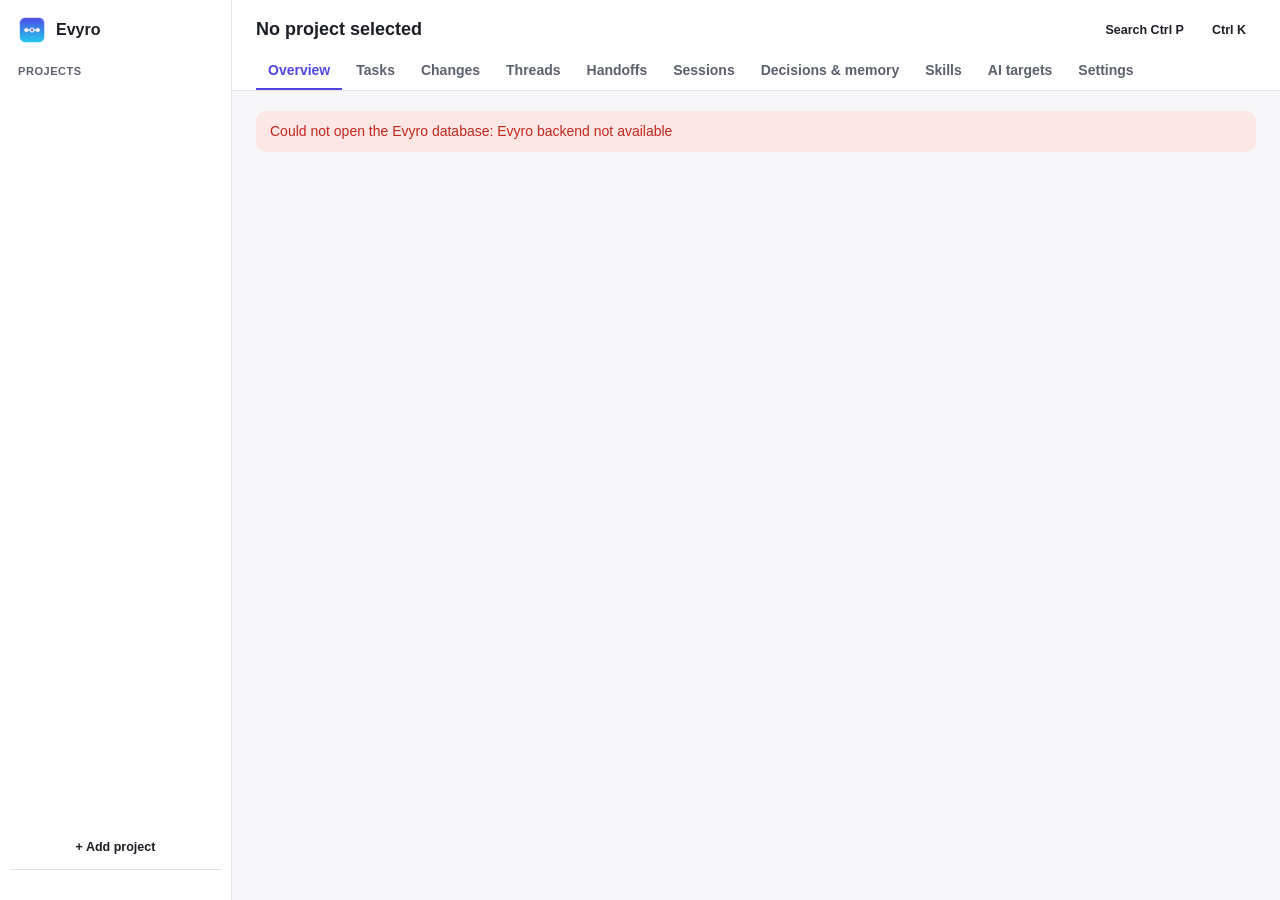
==== crates/evyro-desktop/ui/index.html @ d5db84a4 "Desktop auto-update The app checks for a newer release a few seconds after it starts and in Settings" ====
<!doctype html>
<html lang="en">
<head>
  <meta charset="utf-8">
  <meta name="viewport" content="width=device-width, initial-scale=1">
  <title>Evyro</title>
  <link rel="stylesheet" href="vendor/xterm/xterm.css">
  <link rel="stylesheet" href="style.css">
</head>
<body>
  <div class="app">
    <aside class="sidebar">
      <div class="brand">
        <img src="logo.png" alt="" width="28" height="28">
        <span>Evyro</span>
      </div>
      <div class="side-label">Projects</div>
      <nav id="project-list" class="project-list"></nav>
      <button id="add-project-btn" class="btn ghost small side-add">+ Add project</button>
      <div class="side-foot" id="side-foot"></div>
    </aside>

    <main class="main">
      <header class="topbar">
        <div class="title-wrap">
          <h1 id="project-title">No project selected</h1>
          <div id="project-sub" class="muted small"></div>
        </div>
        <div class="top-actions">
          <span id="live-badge" class="live-badge" aria-live="polite"></span>
          <button id="search-btn" class="btn small ghost" title="Search the code"></button>
          <button id="palette-btn" class="btn small ghost" title="Command palette"></button>
        </div>
        <nav class="tabs" id="tabs">
          <button data-view="overview" class="tab active">Overview</button>
          <button data-view="tasks" class="tab">Tasks</button>
          <button data-view="changes" class="tab">Changes</button>
          <button data-view="threads" class="tab">Threads</button>
          <button data-view="handoffs" class="tab">Handoffs</button>
          <button data-view="sessions" class="tab">Sessions</button>
          <button data-view="knowledge" class="tab">Decisions &amp; memory</button>
          <button data-view="skills" class="tab">Skills</button>
          <button data-view="agents" class="tab">AI targets</button>
          <button data-view="settings" class="tab">Settings</button>
        </nav>
      </header>
      <section id="view" class="view"></section>
    </main>

    <aside id="drawer" class="drawer hidden" aria-hidden="true">
      <div class="drawer-head">
        <div id="drawer-title" class="drawer-title"></div>
        <button id="drawer-close" class="btn ghost small" aria-label="Close">✕</button>
      </div>
      <div id="drawer-body" class="drawer-body"></div>
    </aside>
  </div>

  <div id="modal-root"></div>
  <div id="palette-root"></div>
  <div id="toast-root" class="toast-root"></div>
  <script src="vendor/xterm/xterm.js"></script>
  <script src="vendor/xterm/addon-fit.js"></script>
  <script src="app.js"></script>
  <script src="threads.js"></script>
  <script src="search.js"></script>
  <script src="skills.js"></script>
  <script src="remote.js"></script>
  <script src="update.js"></script>
  <script src="chat.js"></script>
  <script src="review.js"></script>
</body>
</html>
---- crates/evyro-desktop/ui/vendor/xterm/xterm.css ----
/**
 * Copyright (c) 2014 The xterm.js authors. All rights reserved.
 * Copyright (c) 2012-2013, Christopher Jeffrey (MIT License)
 * https://github.com/chjj/term.js
 * @license MIT
 *
 * Permission is hereby granted, free of charge, to any person obtaining a copy
 * of this software and associated documentation files (the "Software"), to deal
 * in the Software without restriction, including without limitation the rights
 * to use, copy, modify, merge, publish, distribute, sublicense, and/or sell
 * copies of the Software, and to permit persons to whom the Software is
 * furnished to do so, subject to the following conditions:
 *
 * The above copyright notice and this permission notice shall be included in
 * all copies or substantial portions of the Software.
 *
 * THE SOFTWARE IS PROVIDED "AS IS", WITHOUT WARRANTY OF ANY KIND, EXPRESS OR
 * IMPLIED, INCLUDING BUT NOT LIMITED TO THE WARRANTIES OF MERCHANTABILITY,
 * FITNESS FOR A PARTICULAR PURPOSE AND NONINFRINGEMENT. IN NO EVENT SHALL THE
 * AUTHORS OR COPYRIGHT HOLDERS BE LIABLE FOR ANY CLAIM, DAMAGES OR OTHER
 * LIABILITY, WHETHER IN AN ACTION OF CONTRACT, TORT OR OTHERWISE, ARISING FROM,
 * OUT OF OR IN CONNECTION WITH THE SOFTWARE OR THE USE OR OTHER DEALINGS IN
 * THE SOFTWARE.
 *
 * Originally forked from (with the author's permission):
 *   Fabrice Bellard's javascript vt100 for jslinux:
 *   http://bellard.org/jslinux/
 *   Copyright (c) 2011 Fabrice Bellard
 *   The original design remains. The terminal itself
 *   has been extended to include xterm CSI codes, among
 *   other features.
 */

/**
 *  Default styles for xterm.js
 */

.xterm {
    cursor: text;
    position: relative;
    user-select: none;
    -ms-user-select: none;
    -webkit-user-select: none;
}

.xterm.focus,
.xterm:focus {
    outline: none;
}

.xterm .xterm-helpers {
    position: absolute;
    top: 0;
    /**
     * The z-index of the helpers must be higher than the canvases in order for
     * IMEs to appear on top.
     */
    z-index: 5;
}

.xterm .xterm-helper-textarea {
    padding: 0;
    border: 0;
    margin: 0;
    /* Move textarea out of the screen to the far left, so that the cursor is not visible */
    position: absolute;
    opacity: 0;
    left: -9999em;
    top: 0;
    width: 0;
    height: 0;
    z-index: -5;
    /** Prevent wrapping so the IME appears against the textarea at the correct position */
    white-space: nowrap;
    overflow: hidden;
    resize: none;
}

.xterm .composition-view {
    /* TODO: Composition position got messed up somewhere */
    background: #000;
    color: #FFF;
    display: none;
    position: absolute;
    white-space: nowrap;
    z-index: 1;
}

.xterm .composition-view.active {
    display: block;
}

.xterm .xterm-viewport {
    /* On OS X this is required in order for the scroll bar to appear fully opaque */
    background-color: #000;
    overflow-y: scroll;
    cursor: default;
    position: absolute;
    right: 0;
    left: 0;
    top: 0;
    bottom: 0;
}

.xterm .xterm-screen {
    position: relative;
}

.xterm .xterm-screen canvas {
    position: absolute;
    left: 0;
    top: 0;
}

.xterm .xterm-scroll-area {
    visibility: hidden;
}

.xterm-char-measure-element {
    display: inline-block;
    visibility: hidden;
    position: absolute;
    top: 0;
    left: -9999em;
    line-height: normal;
}

.xterm.enable-mouse-events {
    /* When mouse events are enabled (eg. tmux), revert to the standard pointer cursor */
    cursor: default;
}

.xterm.xterm-cursor-pointer,
.xterm .xterm-cursor-pointer {
    cursor: pointer;
}

.xterm.column-select.focus {
    /* Column selection mode */
    cursor: crosshair;
}

.xterm .xterm-accessibility:not(.debug),
.xterm .xterm-message {
    position: absolute;
    left: 0;
    top: 0;
    bottom: 0;
    right: 0;
    z-index: 10;
    color: transparent;
    pointer-events: none;
}

.xterm .xterm-accessibility-tree:not(.debug) *::selection {
  color: transparent;
}

.xterm .xterm-accessibility-tree {
  user-select: text;
  white-space: pre;
}

.xterm .live-region {
    position: absolute;
    left: -9999px;
    width: 1px;
    height: 1px;
    overflow: hidden;
}

.xterm-dim {
    /* Dim should not apply to background, so the opacity of the foreground color is applied
     * explicitly in the generated class and reset to 1 here */
    opacity: 1 !important;
}

.xterm-underline-1 { text-decoration: underline; }
.xterm-underline-2 { text-decoration: double underline; }
.xterm-underline-3 { text-decoration: wavy underline; }
.xterm-underline-4 { text-decoration: dotted underline; }
.xterm-underline-5 { text-decoration: dashed underline; }

.xterm-overline {
    text-decoration: overline;
}

.xterm-overline.xterm-underline-1 { text-decoration: overline underline; }
.xterm-overline.xterm-underline-2 { text-decoration: overline double underline; }
.xterm-overline.xterm-underline-3 { text-decoration: overline wavy underline; }
.xterm-overline.xterm-underline-4 { text-decoration: overline dotted underline; }
.xterm-overline.xterm-underline-5 { text-decoration: overline dashed underline; }

.xterm-strikethrough {
    text-decoration: line-through;
}

.xterm-screen .xterm-decoration-container .xterm-decoration {
	z-index: 6;
	position: absolute;
}

.xterm-screen .xterm-decoration-container .xterm-decoration.xterm-decoration-top-layer {
	z-index: 7;
}

.xterm-decoration-overview-ruler {
    z-index: 8;
    position: absolute;
    top: 0;
    right: 0;
    pointer-events: none;
}

.xterm-decoration-top {
    z-index: 2;
    position: relative;
}
---- crates/evyro-desktop/ui/style.css ----
:root {
  --bg: #f7f7f9;
  --panel: #ffffff;
  --panel-2: #f1f2f6;
  --border: #e3e4ea;
  --text: #1b1d24;
  --muted: #5c606d;
  --accent: #4f46e5;
  --accent-soft: #eceafd;
  --on-accent: #ffffff;
  --ok: #11692f;
  --ok-soft: #e3f5e9;
  --warn: #8a4f00;
  --warn-soft: #fdf1dc;
  --bad: #c2261d;
  --bad-soft: #fde7e5;
  --shadow: 0 1px 2px rgba(20, 20, 40, .06), 0 4px 16px rgba(20, 20, 40, .06);
  --radius: 10px;
  --mono: ui-monospace, "SF Mono", Menlo, Consolas, monospace;
  color-scheme: light;
}
@media (prefers-color-scheme: dark) {
  :root {
    --bg: #111318;
    --panel: #181b22;
    --panel-2: #20242d;
    --border: #2b303b;
    --text: #e7e9ee;
    --muted: #9298a7;
    --accent: #8b85ff;
    --accent-soft: #272552;
    --on-accent: #111318;
    --ok: #4cc47a;
    --ok-soft: #173525;
    --warn: #e5a33b;
    --warn-soft: #3a2c14;
    --bad: #f07167;
    --bad-soft: #3d1c1a;
    --shadow: 0 1px 2px rgba(0, 0, 0, .4), 0 4px 16px rgba(0, 0, 0, .3);
    color-scheme: dark;
  }
}

* { box-sizing: border-box; }
html, body { margin: 0; height: 100%; }
body {
  background: var(--bg);
  color: var(--text);
  font: 14px/1.45 -apple-system, BlinkMacSystemFont, "Segoe UI", Inter, Roboto, sans-serif;
  -webkit-font-smoothing: antialiased;
}
h1 { font-size: 18px; margin: 0; font-weight: 650; }
h2 { font-size: 15px; margin: 0 0 10px; font-weight: 650; }
h3 { font-size: 13px; margin: 14px 0 6px; font-weight: 650; color: var(--muted); text-transform: uppercase; letter-spacing: .04em; }
code, pre, .mono { font-family: var(--mono); font-size: 12px; }
pre { white-space: pre-wrap; word-break: break-word; background: var(--panel-2); padding: 10px 12px; border-radius: 8px; margin: 0; max-height: 420px; overflow: auto; }
.muted { color: var(--muted); }
.small { font-size: 12px; }
.hidden { display: none !important; }

.app { display: grid; grid-template-columns: 232px 1fr auto; height: 100vh; }

/* Sidebar */
.sidebar { background: var(--panel); border-right: 1px solid var(--border); display: flex; flex-direction: column; padding: 14px 10px; min-height: 0; }
.brand { display: flex; align-items: center; gap: 10px; font-weight: 700; font-size: 16px; padding: 2px 8px 16px; }
.brand img { border-radius: 7px; }
.side-label { font-size: 11px; font-weight: 650; color: var(--muted); text-transform: uppercase; letter-spacing: .05em; padding: 4px 8px; }
.project-list { overflow: auto; flex: 1; min-height: 0; display: flex; flex-direction: column; gap: 2px; }
.project-item { text-align: left; border: 0; background: none; color: var(--text); padding: 8px 10px; border-radius: 8px; cursor: pointer; display: flex; flex-direction: column; gap: 1px; font: inherit; }
.project-item:hover { background: var(--panel-2); }
.project-item.active { background: var(--accent-soft); }
.project-item .name { font-weight: 600; }
.project-item .path { font-size: 11px; color: var(--muted); overflow: hidden; text-overflow: ellipsis; white-space: nowrap; }
.side-add { margin: 8px 4px; }
.side-foot { font-size: 11px; color: var(--muted); padding: 8px; border-top: 1px solid var(--border); }

/* Main */
.main { display: flex; flex-direction: column; min-width: 0; min-height: 0; }
.topbar { padding: 16px 24px 0; border-bottom: 1px solid var(--border); background: var(--panel); display: grid; grid-template-columns: 1fr auto; column-gap: 12px; }
.title-wrap { margin-bottom: 10px; min-width: 0; }
.top-actions { display: flex; align-items: flex-start; gap: 8px; }
.tabs { grid-column: 1 / -1; }
.live-badge { font-size: 12px; color: var(--muted); padding: 3px 0; white-space: nowrap; }
.live-badge.on { color: var(--ok); font-weight: 600; }
.live-badge.on::before { content: ""; display: inline-block; width: 7px; height: 7px; border-radius: 50%; background: var(--ok); margin-right: 6px; animation: pulse 1.6s ease-in-out infinite; }
@keyframes pulse { 50% { opacity: .35; } }
@media (prefers-reduced-motion: reduce) { .live-badge.on::before { animation: none; } }
.tabs { display: flex; gap: 2px; overflow-x: auto; }
.tab { border: 0; background: none; color: var(--muted); padding: 8px 12px; border-bottom: 2px solid transparent; cursor: pointer; font: inherit; font-weight: 550; white-space: nowrap; }
.tab:hover { color: var(--text); }
.tab.active { color: var(--accent); border-bottom-color: var(--accent); }
.view { padding: 20px 24px 40px; overflow: auto; flex: 1; min-height: 0; }

/* Cards and grid */
.grid { display: grid; gap: 14px; grid-template-columns: repeat(auto-fit, minmax(300px, 1fr)); }
.card { background: var(--panel); border: 1px solid var(--border); border-radius: var(--radius); padding: 14px 16px; box-shadow: var(--shadow); min-width: 0; }
.card.wide { grid-column: 1 / -1; }
.card-head { display: flex; justify-content: space-between; align-items: center; gap: 8px; margin-bottom: 8px; }
.card-head h2 { margin: 0; }
.stat-row { display: flex; gap: 18px; flex-wrap: wrap; }
.stat { display: flex; flex-direction: column; }
.stat .n { font-size: 22px; font-weight: 700; font-variant-numeric: tabular-nums; }
.stat .l { font-size: 12px; color: var(--muted); }
.kv { display: grid; grid-template-columns: max-content 1fr; gap: 4px 14px; font-size: 13px; }
.kv dt { color: var(--muted); }
.kv dd { margin: 0; min-width: 0; overflow-wrap: anywhere; }
.list { list-style: none; margin: 0; padding: 0; }
.list li { padding: 7px 0; border-bottom: 1px solid var(--border); display: flex; gap: 10px; align-items: baseline; }
.list li:last-child { border-bottom: 0; }
.empty { color: var(--muted); padding: 18px 0; text-align: center; }

/* Pills */
.pill { display: inline-flex; align-items: center; gap: 4px; padding: 1px 8px; border-radius: 999px; font-size: 11.5px; font-weight: 600; background: var(--panel-2); color: var(--muted); white-space: nowrap; }
.pill.ok { background: var(--ok-soft); color: var(--ok); }
.pill.warn { background: var(--warn-soft); color: var(--warn); }
.pill.bad { background: var(--bad-soft); color: var(--bad); }
.pill.accent { background: var(--accent-soft); color: var(--accent); }
.key { font-family: var(--mono); font-size: 12px; color: var(--muted); }

/* Buttons and forms */
.btn { border: 1px solid var(--border); background: var(--panel); color: var(--text); border-radius: 8px; padding: 7px 12px; font: inherit; font-weight: 550; cursor: pointer; }
.btn:hover { background: var(--panel-2); }
.btn.primary { background: var(--accent); color: var(--on-accent); border-color: var(--accent); }
.btn.primary:hover { filter: brightness(1.08); }
.btn.danger { color: var(--bad); }
.btn.ghost { border-color: transparent; background: none; }
.btn.small { padding: 4px 9px; font-size: 12.5px; }
.btn:disabled { opacity: .55; cursor: default; }
.row { display: flex; gap: 8px; align-items: center; flex-wrap: wrap; }
.row > input[type=text] { flex: 1; width: auto; min-width: 160px; }
.spacer { flex: 1; }
label.field { display: flex; flex-direction: column; gap: 4px; font-size: 12.5px; color: var(--muted); font-weight: 550; margin-bottom: 10px; }
input[type=text], textarea, select {
  font: inherit; color: var(--text); background: var(--panel); border: 1px solid var(--border);
  border-radius: 8px; padding: 7px 9px; width: 100%;
}
textarea { min-height: 70px; resize: vertical; }
input:focus, textarea:focus, select:focus, .btn:focus-visible { outline: 2px solid var(--accent); outline-offset: 1px; }
.hint { font-size: 12px; color: var(--muted); margin-top: 2px; }

/* Task board */
.board { display: grid; grid-auto-flow: column; grid-auto-columns: minmax(230px, 1fr); gap: 12px; overflow-x: auto; padding-bottom: 6px; }
.column { background: var(--panel-2); border-radius: var(--radius); padding: 10px; min-height: 120px; display: flex; flex-direction: column; gap: 8px; }
.column-head { display: flex; justify-content: space-between; font-size: 12px; font-weight: 650; color: var(--muted); text-transform: uppercase; letter-spacing: .04em; padding: 0 2px; }
.task-card { background: var(--panel); border: 1px solid var(--border); border-radius: 8px; padding: 9px 10px; cursor: pointer; display: flex; flex-direction: column; gap: 6px; text-align: left; font: inherit; color: inherit; }
.task-card:hover { border-color: var(--accent); }
.task-card .t { font-weight: 600; }
.task-card .meta { display: flex; gap: 6px; flex-wrap: wrap; align-items: center; }
.progress { height: 4px; background: var(--border); border-radius: 4px; overflow: hidden; }
.progress > span { display: block; height: 100%; background: var(--ok); }

/* Criteria */
.criteria { list-style: none; padding: 0; margin: 0; }
.criteria li { display: flex; gap: 10px; align-items: flex-start; padding: 7px 0; border-bottom: 1px solid var(--border); }
.criteria li:last-child { border-bottom: 0; }
.criteria input[type=checkbox] { margin-top: 3px; width: 16px; height: 16px; accent-color: var(--ok); }
.criteria .ctext { flex: 1; }

/* Drawer */
.drawer { width: 480px; max-width: 46vw; border-left: 1px solid var(--border); background: var(--panel); display: flex; flex-direction: column; min-height: 0; }
.drawer-head { display: flex; justify-content: space-between; align-items: center; padding: 14px 16px; border-bottom: 1px solid var(--border); gap: 10px; }
.drawer-title { font-weight: 650; font-size: 15px; min-width: 0; }
.drawer-body { padding: 14px 16px 30px; overflow: auto; flex: 1; }

/* Timeline */
.timeline { list-style: none; margin: 0; padding: 0; font-size: 12.5px; }
.timeline li { display: grid; grid-template-columns: 70px 1fr; gap: 8px; padding: 4px 0; }
.timeline .when { color: var(--muted); font-variant-numeric: tabular-nums; }

/* Banner */
.banner { border-radius: var(--radius); padding: 10px 14px; margin-bottom: 14px; display: flex; gap: 10px; align-items: center; flex-wrap: wrap; }
.banner.warn { background: var(--warn-soft); color: var(--warn); }
.banner.ok { background: var(--ok-soft); color: var(--ok); }
.banner.bad { background: var(--bad-soft); color: var(--bad); }
.banner.info { background: var(--accent-soft); color: var(--accent); }

/* Modal */
.modal-back { position: fixed; inset: 0; background: rgba(10, 10, 20, .45); display: flex; align-items: center; justify-content: center; z-index: 20; padding: 20px; }
.modal { background: var(--panel); border-radius: 12px; width: 560px; max-width: 100%; max-height: 90vh; overflow: auto; padding: 18px 20px; box-shadow: 0 10px 40px rgba(0,0,0,.3); }
.modal h2 { font-size: 16px; }
.modal .actions { display: flex; justify-content: flex-end; gap: 8px; margin-top: 8px; }

/* Toast */
.toast-root { position: fixed; bottom: 18px; right: 18px; display: flex; flex-direction: column; gap: 8px; z-index: 30; }
.toast { background: var(--text); color: var(--bg); padding: 9px 14px; border-radius: 8px; box-shadow: var(--shadow); max-width: 420px; font-size: 13px; }
.toast.bad { background: var(--bad); color: var(--on-accent); }

table { width: 100%; border-collapse: collapse; font-size: 13px; }
th { text-align: left; color: var(--muted); font-weight: 600; font-size: 12px; padding: 6px 8px; border-bottom: 1px solid var(--border); }
td { padding: 7px 8px; border-bottom: 1px solid var(--border); vertical-align: top; }
tr:last-child td { border-bottom: 0; }
tr.clickable { cursor: pointer; }
tr.clickable:focus-visible, .skills-list .skill-row:focus-visible { outline: 2px solid var(--accent); outline-offset: -2px; }
tr.clickable:hover td { background: var(--panel-2); }

.welcome { max-width: 560px; margin: 60px auto; text-align: center; }
.welcome img { width: 72px; height: 72px; border-radius: 16px; }
.welcome p { color: var(--muted); }

/* Changes */
.diff-file { border-bottom: 1px solid var(--border); }
.diff-file:last-child { border-bottom: 0; }
.diff-file summary { cursor: pointer; padding: 8px 4px; display: flex; gap: 10px; align-items: center; }
.diff-tools { display: flex; justify-content: flex-end; padding: 0 4px 6px; }
.diff { margin: 0 0 10px; font: 12px/1.55 var(--mono); overflow-x: auto; }
.diff .dl { display: grid; grid-template-columns: 44px 44px 1fr 26px; align-items: stretch; }
.diff .ln { color: var(--muted); text-align: right; padding: 0 8px 0 0; user-select: none; opacity: .7; }
.diff .ln.can { cursor: pointer; }
.diff .ln.can:hover { color: var(--accent); opacity: 1; }
.diff .code { white-space: pre; padding: 0 10px; }
.diff .add { background: var(--ok-soft); }
.diff .add .code { color: var(--ok); }
.diff .del { background: var(--bad-soft); }
.diff .del .code { color: var(--bad); }
.diff .hunk { color: var(--accent); background: var(--accent-soft); }
.diff .cbtn { visibility: hidden; border: 0; border-radius: 5px; background: var(--accent); color: var(--on-accent); font: 600 12px/1 var(--mono); width: 20px; height: 18px; margin: 1px 0; cursor: pointer; }
.diff .dl:hover .cbtn, .diff .cbtn:focus { visibility: visible; }
.rv-bar { margin-bottom: 10px; }
.rv-comment { margin: 6px 26px 8px 88px; border: 1px solid var(--border); border-left: 3px solid var(--warn); border-radius: 8px; background: var(--panel); padding: 8px 10px; font-family: inherit; }
.rv-comment.sent { border-left-color: var(--accent); }
.diff-body > .rv-comment, .diff-file > div > .rv-comment { margin-left: 4px; }
.rv-head { display: flex; align-items: center; gap: 8px; }
.rv-body { white-space: pre-wrap; margin-top: 4px; font-size: 13.5px; }
.rv-form { margin: 6px 26px 10px 88px; display: flex; flex-direction: column; gap: 6px; }
.diff-body > .rv-form { margin-left: 4px; }
.rv-form textarea { width: 100%; font: inherit; color: var(--text); background: var(--panel); border: 1px solid var(--accent); border-radius: 8px; padding: 8px; resize: vertical; }
.rv-preview { max-height: 260px; overflow: auto; background: var(--panel-2); padding: 10px; border-radius: 8px; font-size: 12px; white-space: pre-wrap; }
.rv-orphans-head { padding: 8px 4px 0; }

/* First-run setup */
ol.setup { text-align: left; margin: 20px auto; padding-left: 22px; display: grid; gap: 14px; }
ol.setup li > div { margin-top: 6px; }
kbd { font: 12px ui-monospace, SFMono-Regular, Menlo, monospace; border: 1px solid var(--border); border-bottom-width: 2px; border-radius: 4px; padding: 0 5px; background: var(--panel-2); }

/* Command palette */
.palette-back { align-items: flex-start; padding-top: 12vh; }
.palette { background: var(--panel); border-radius: 12px; width: 600px; max-width: 100%; box-shadow: 0 10px 40px rgba(0,0,0,.3); overflow: hidden; }
.palette input { width: 100%; border: 0; border-bottom: 1px solid var(--border); padding: 14px 16px; font: inherit; font-size: 15px; background: transparent; color: var(--text); outline: none; }
.palette-list { list-style: none; margin: 0; padding: 6px; max-height: 50vh; overflow: auto; }
.palette-list li { padding: 8px 10px; border-radius: 8px; display: flex; justify-content: space-between; gap: 12px; cursor: pointer; }
.palette-list li.sel { background: var(--accent-soft); color: var(--accent); }

/* ---------- threads ---------- */
.threads { display: grid; grid-template-columns: 240px 1fr; gap: 14px; height: 100%; min-height: 360px; }
.thread-side { display: flex; flex-direction: column; gap: 10px; min-height: 0; }
.thread-list { display: flex; flex-direction: column; gap: 4px; overflow: auto; }
.thread-item { text-align: left; border: 1px solid transparent; background: none; color: var(--text); padding: 8px 10px; border-radius: 8px; cursor: pointer; font: inherit; display: flex; flex-direction: column; gap: 2px; }
.thread-item:hover { background: var(--panel-2); }
.thread-item.active { background: var(--accent-soft); border-color: var(--border); }
.thread-row { display: flex; justify-content: space-between; align-items: center; gap: 6px; }
.thread-title { font-weight: 600; overflow: hidden; text-overflow: ellipsis; white-space: nowrap; }
.empty-threads { padding: 8px 10px; }
.thread-pane { display: flex; flex-direction: column; min-height: 0; min-width: 0; background: var(--panel); border: 1px solid var(--border); border-radius: var(--radius); overflow: hidden; }
.thread-head { display: flex; justify-content: space-between; align-items: center; gap: 12px; padding: 10px 14px; border-bottom: 1px solid var(--border); }
.thread-head > .row { flex-wrap: nowrap; }
.thread-head .btn { white-space: nowrap; }
.thread-head > div:first-child { min-width: 0; }
.thread-head .mono { overflow: hidden; text-overflow: ellipsis; white-space: nowrap; max-width: 60vw; }
.thread-name { font-weight: 600; display: flex; align-items: center; gap: 8px; }
.term-host { flex: 1; min-height: 0; padding: 8px 4px 4px 10px; background: #ffffff; }
.thread-empty { margin: auto; max-width: 520px; text-align: center; padding: 40px 20px; display: flex; flex-direction: column; align-items: center; gap: 10px; }
@media (prefers-color-scheme: dark) { .term-host { background: #0c0e14; } }
.view:has(.threads) { padding-bottom: 20px; }

/* Code search */
.palette.search { width: 760px; }
.search-head { display: flex; justify-content: space-between; align-items: center; padding: 10px 12px 0; }
.seg { display: inline-flex; background: var(--panel-2); border-radius: 8px; padding: 2px; gap: 2px; }
.seg-btn { border: 0; background: none; color: var(--muted); font: inherit; font-size: 12.5px; font-weight: 600; padding: 4px 12px; border-radius: 6px; cursor: pointer; }
.seg-btn.active { background: var(--panel); color: var(--accent); box-shadow: var(--shadow); }
.search-opts { display: flex; gap: 14px; align-items: center; padding: 0 16px; }
.search-opts:not(:empty) { padding: 8px 16px; border-bottom: 1px solid var(--border); }
.search-opts .check { display: inline-flex; gap: 6px; align-items: center; color: var(--muted); cursor: pointer; white-space: nowrap; flex: 0 0 auto; }
.search-opts .check input { width: auto; margin: 0; padding: 0; border: 0; accent-color: var(--accent); }
.palette .search-opts input[type=text] { border: 1px solid var(--border); border-radius: 6px; padding: 4px 8px; font-size: 12.5px; flex: 1; min-width: 0; }
.search-status { padding: 6px 16px 0; min-height: 18px; }
.palette-list li.search-row { justify-content: flex-start; align-items: baseline; min-width: 0; }
.search-row > * { min-width: 0; }
.sr-name { font-weight: 600; white-space: nowrap; }
.sr-dir { overflow: hidden; text-overflow: ellipsis; white-space: nowrap; }
.sr-loc { font-family: var(--mono); color: var(--muted); white-space: nowrap; flex: 0 0 auto; max-width: 40%; overflow: hidden; text-overflow: ellipsis; }
.sr-code { overflow: hidden; text-overflow: ellipsis; white-space: pre; color: var(--text); }
.search-row mark, .fv mark { background: var(--accent-soft); color: var(--accent); border-radius: 3px; padding: 0 1px; font-weight: 700; }
.sym-kind { font-family: var(--mono); font-size: 10.5px; flex: 0 0 auto; }
.modal.file-viewer { width: 1100px; height: 86vh; display: flex; flex-direction: column; overflow: hidden; }
.modal.file-viewer h2 { font-family: var(--mono); font-size: 14px; margin: 0 0 4px; overflow-wrap: anywhere; }
.fv-meta { display: flex; gap: 10px; align-items: center; margin-bottom: 8px; flex-wrap: wrap; }
.fv { display: grid; grid-template-columns: 230px 1fr; gap: 0; flex: 1; min-height: 0; border: 1px solid var(--border); border-radius: 8px; overflow: hidden; }
.fv-outline { border-right: 1px solid var(--border); overflow: auto; padding: 6px; background: var(--panel-2); }
.fv-sym { display: grid; grid-template-columns: auto 1fr auto; gap: 6px; align-items: center; width: 100%; text-align: left; border: 0; background: none; color: var(--text); font: inherit; font-size: 12.5px; padding: 4px 6px; border-radius: 6px; cursor: pointer; }
.fv-sym span:nth-child(2) { overflow: hidden; text-overflow: ellipsis; white-space: nowrap; }
.fv-sym:hover { background: var(--accent-soft); }
.fv-code { overflow: auto; font-family: var(--mono); font-size: 12px; line-height: 1.55; padding: 6px 0; position: relative; outline: none; }
.fv-line { display: grid; grid-template-columns: 52px 1fr; cursor: text; }
.fv-line .ln { color: var(--muted); text-align: right; padding-right: 12px; user-select: none; opacity: .7; }
.fv-line .code { white-space: pre; padding-right: 16px; }
.fv-line.hit { background: var(--accent-soft); }
.fv-line.hit .ln { color: var(--accent); opacity: 1; font-weight: 700; }
@media (max-width: 760px) { .fv { grid-template-columns: 1fr; } .fv-outline { display: none; } }
.rv-comment, .rv-form { font-family: -apple-system, BlinkMacSystemFont, "Segoe UI", Inter, Roboto, sans-serif; }

/* Chat threads (ACP) */
.chat { display: flex; flex-direction: column; height: 100%; min-height: 0; }
.chat-log { flex: 1; overflow: auto; padding: 14px 18px; display: flex; flex-direction: column; gap: 10px; min-height: 0; }
.chat-msg { max-width: 860px; }
.chat-who { font-size: 11.5px; font-weight: 650; color: var(--muted); text-transform: uppercase; letter-spacing: .04em; margin-bottom: 3px; }
.chat-text { white-space: pre-wrap; overflow-wrap: anywhere; line-height: 1.55; }
.chat-msg.you { align-self: flex-end; background: var(--accent-soft); border-radius: 12px 12px 4px 12px; padding: 8px 12px; }
.chat-msg.you .chat-who { color: var(--accent); }
.chat-msg.agent .chat-text { padding-left: 1px; }
.chat-context, .chat-thought { font-size: 12.5px; color: var(--muted); }
.chat-context summary, .chat-thought summary { cursor: pointer; }
.chat-context pre { white-space: pre-wrap; max-height: 260px; overflow: auto; background: var(--panel-2); padding: 8px 10px; border-radius: 8px; }
.chat-tool { border: 1px solid var(--border); border-radius: 10px; padding: 7px 10px; background: var(--panel-2); max-width: 860px; }
.chat-tool.failed { border-color: var(--bad); }
.chat-tool-head { display: flex; gap: 8px; align-items: center; min-width: 0; }
.chat-tool-icon { width: 18px; text-align: center; color: var(--accent); font-weight: 700; }
.chat-tool-title { font-weight: 600; overflow: hidden; text-overflow: ellipsis; white-space: nowrap; flex: 0 1 auto; min-width: 0; }
.chat-tool-head .pill { margin-left: auto; }
.chat-tool-out { margin: 6px 0 0; max-height: 220px; overflow: auto; font-size: 12px; white-space: pre-wrap; }
.chat-diff { margin-top: 6px; }
.chat-diff pre.diff { max-height: 260px; overflow: auto; border: 1px solid var(--border); border-radius: 6px; background: var(--panel); }
.chat-plan { border-left: 3px solid var(--accent); padding: 4px 12px; max-width: 860px; }
.chat-plan ul { list-style: none; margin: 4px 0 0; padding: 0; }
.chat-plan li { display: flex; gap: 8px; padding: 2px 0; }
.chat-plan li.completed { color: var(--muted); text-decoration: line-through; }
.chat-plan li.in_progress { font-weight: 600; }
.chat-plan .chk { width: 14px; color: var(--accent); text-decoration: none; display: inline-block; }
.chat-perm { border: 1px solid var(--border); border-radius: 10px; padding: 10px 12px; display: flex; flex-direction: column; gap: 8px; max-width: 860px; }
.chat-perm.open { border-color: var(--accent); background: var(--accent-soft); }
.chat-note { font-size: 12px; color: var(--muted); }
.chat-note.warn { color: var(--warn); }
.chat-working::after { content: ""; display: inline-block; width: 6px; height: 6px; margin-left: 6px; border-radius: 50%; background: var(--accent); animation: chatpulse 1s infinite ease-in-out; }
@keyframes chatpulse { 0%, 100% { opacity: .25; } 50% { opacity: 1; } }
@media (prefers-reduced-motion: reduce) { .chat-working::after { animation: none; } }
.chat-compose { display: flex; gap: 8px; padding: 10px 12px; border-top: 1px solid var(--border); align-items: flex-end; }
.chat-compose textarea { flex: 1; min-height: 44px; max-height: 200px; resize: vertical; }

/* Skills */
.bad-text { color: var(--bad); }
.skills-list .skill-row { display: flex; gap: 12px; align-items: center; cursor: pointer; }
.skills-list .skill-row:hover { background: var(--panel-2); }
.skill-main { flex: 1 1 auto; min-width: 0; display: flex; flex-direction: column; gap: 3px; }
.skill-main .row { flex-wrap: wrap; gap: 6px; }
.skill-text { max-height: 55vh; }
label.check { display: inline-flex; gap: 6px; align-items: center; cursor: pointer; }
label.check input { width: auto; margin: 0; padding: 0; border: 0; accent-color: var(--accent); }

/* Remote access */
.pair-code { font: 700 34px/1.2 var(--mono); letter-spacing: .08em; text-align: center; padding: 18px; background: var(--panel-2); border-radius: 10px; margin-bottom: 10px; }
.stack { display: flex; flex-direction: column; gap: 8px; }

/* Faint terminal text (ANSI dim) uses the muted color, which stays above
   WCAG AA contrast (4.5:1); xterm's own dim is half-transparent (3.3:1). */
.xterm .xterm-rows span.xterm-dim { color: var(--muted) !important; }
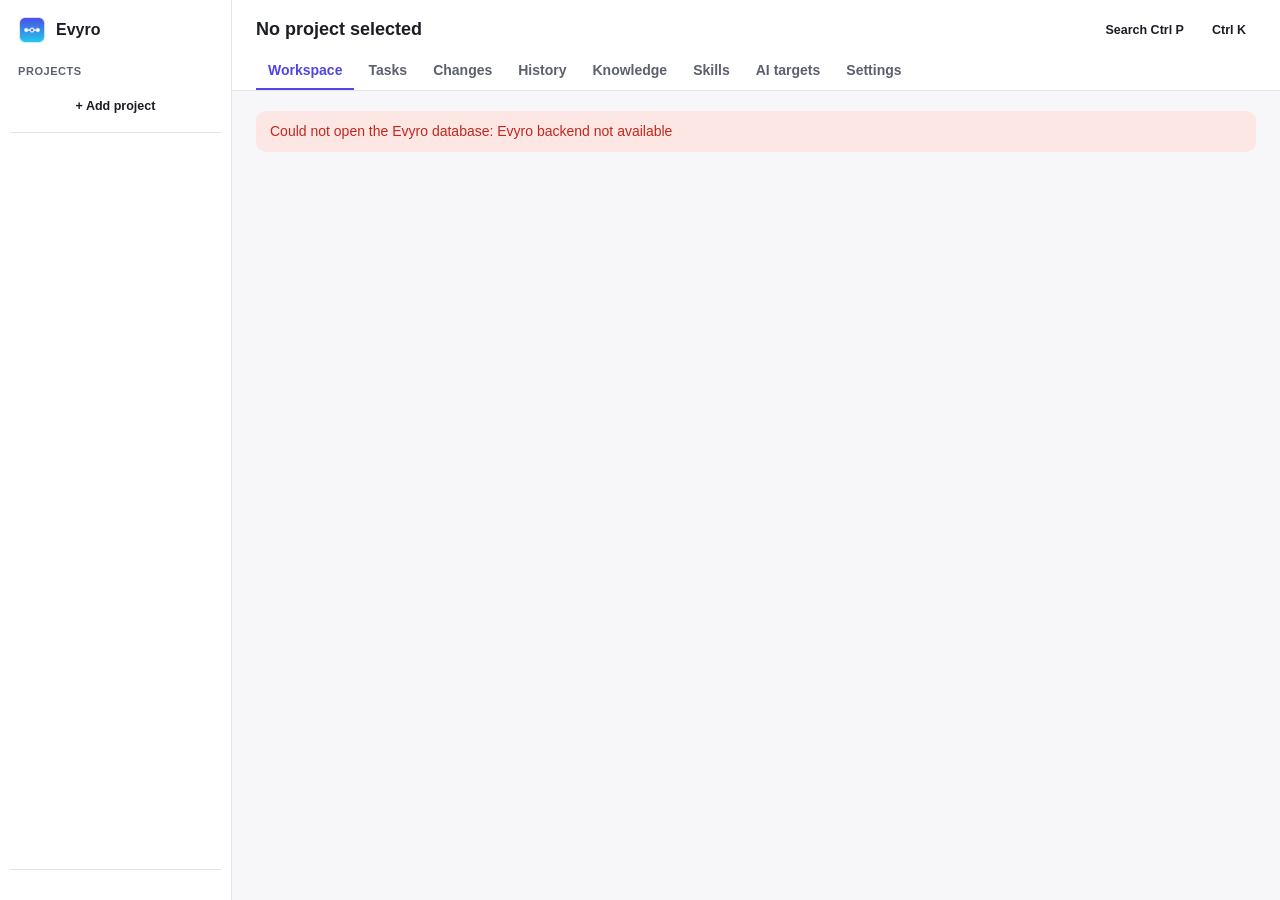
==== commit 09ab810a: "Desktop and phone: comparison, saved chats, usage, private Tailscale pairing - Compare agents dialog" ====
--- a/crates/evyro-desktop/ui/index.html
+++ b/crates/evyro-desktop/ui/index.html
@@ -15,8 +15,9 @@
         <span>Evyro</span>
       </div>
       <div class="side-label">Projects</div>
-      <nav id="project-list" class="project-list"></nav>
+      <nav id="project-list" class="project-list" aria-label="Projects"></nav>
       <button id="add-project-btn" class="btn ghost small side-add">+ Add project</button>
+      <div id="side-threads" class="side-threads"></div>
       <div class="side-foot" id="side-foot"></div>
     </aside>
 
@@ -28,17 +29,16 @@
         </div>
         <div class="top-actions">
           <span id="live-badge" class="live-badge" aria-live="polite"></span>
-          <button id="search-btn" class="btn small ghost" title="Search the code"></button>
+          <button id="ctx-btn" class="btn small ghost hidden" aria-controls="ctx" title="Show or hide the shared context"></button>
+          <button id="search-btn" class="btn small ghost" title="Search the project"></button>
           <button id="palette-btn" class="btn small ghost" title="Command palette"></button>
         </div>
         <nav class="tabs" id="tabs">
-          <button data-view="overview" class="tab active">Overview</button>
+          <button data-view="workspace" class="tab active">Workspace</button>
           <button data-view="tasks" class="tab">Tasks</button>
           <button data-view="changes" class="tab">Changes</button>
-          <button data-view="threads" class="tab">Threads</button>
-          <button data-view="handoffs" class="tab">Handoffs</button>
-          <button data-view="sessions" class="tab">Sessions</button>
-          <button data-view="knowledge" class="tab">Decisions &amp; memory</button>
+          <button data-view="history" class="tab">History</button>
+          <button data-view="knowledge" class="tab" title="Decisions and project memory">Knowledge</button>
           <button data-view="skills" class="tab">Skills</button>
           <button data-view="agents" class="tab">AI targets</button>
           <button data-view="settings" class="tab">Settings</button>
@@ -47,6 +47,18 @@
       <section id="view" class="view"></section>
     </main>
 
+    <aside id="ctx" class="ctx hidden" aria-label="Shared context" aria-hidden="true">
+      <div class="ctx-tabs">
+        <div role="tablist" aria-label="Inspector" class="row">
+          <button class="ctx-tab active" role="tab" data-pane="context" aria-selected="true" aria-controls="ctx-body">Context</button>
+          <button class="ctx-tab" role="tab" data-pane="changes" aria-selected="false" aria-controls="ctx-body">Changes</button>
+        </div>
+        <span class="spacer"></span>
+        <button id="ctx-close" class="btn ghost small" aria-label="Hide the shared context">✕</button>
+      </div>
+      <div id="ctx-body" class="ctx-body" role="tabpanel"></div>
+    </aside>
+
     <aside id="drawer" class="drawer hidden" aria-hidden="true">
       <div class="drawer-head">
         <div id="drawer-title" class="drawer-title"></div>
@@ -54,6 +66,7 @@
       </div>
       <div id="drawer-body" class="drawer-body"></div>
     </aside>
+    <footer id="statusbar" class="statusbar hidden" aria-label="Status"></footer>
   </div>
 
   <div id="modal-root"></div>
@@ -62,6 +75,7 @@
   <script src="vendor/xterm/xterm.js"></script>
   <script src="vendor/xterm/addon-fit.js"></script>
   <script src="app.js"></script>
+  <script src="appearance.js"></script>
   <script src="threads.js"></script>
   <script src="search.js"></script>
   <script src="skills.js"></script>
@@ -69,5 +83,7 @@
   <script src="update.js"></script>
   <script src="chat.js"></script>
   <script src="review.js"></script>
+  <script src="workspace.js"></script>
+  <script src="comparison.js"></script>
 </body>
 </html>
--- a/crates/evyro-desktop/ui/style.css
+++ b/crates/evyro-desktop/ui/style.css
@@ -16,11 +16,17 @@
   --bad-soft: #fde7e5;
   --shadow: 0 1px 2px rgba(20, 20, 40, .06), 0 4px 16px rgba(20, 20, 40, .06);
   --radius: 10px;
-  --mono: ui-monospace, "SF Mono", Menlo, Consolas, monospace;
+  --mono: "JetBrains Mono", ui-monospace, "SF Mono", Menlo, Consolas, monospace;
+  --ui-font: -apple-system, BlinkMacSystemFont, "Segoe UI", Inter, Roboto, sans-serif;
+  --ui-size: 14px;
+  --sidebar-w: 232px;
+  --inspector-w: 320px;
+  --term-bg: #ffffff;
   color-scheme: light;
 }
+/* Themes. appearance.js sets data-theme; before it runs, the system scheme applies. */
 @media (prefers-color-scheme: dark) {
-  :root {
+  :root:not([data-theme]) {
     --bg: #111318;
     --panel: #181b22;
     --panel-2: #20242d;
@@ -37,8 +43,27 @@
     --bad: #f07167;
     --bad-soft: #3d1c1a;
     --shadow: 0 1px 2px rgba(0, 0, 0, .4), 0 4px 16px rgba(0, 0, 0, .3);
+    --term-bg: #0c0e14;
     color-scheme: dark;
   }
+}
+:root[data-theme="dark"] {
+  --bg: #111318; --panel: #181b22; --panel-2: #20242d; --border: #2b303b; --text: #e7e9ee; --muted: #9298a7;
+  --accent: #8b85ff; --accent-soft: #272552; --on-accent: #111318;
+  --ok: #4cc47a; --ok-soft: #173525; --warn: #e5a33b; --warn-soft: #3a2c14; --bad: #f07167; --bad-soft: #3d1c1a;
+  --shadow: 0 1px 2px rgba(0, 0, 0, .4), 0 4px 16px rgba(0, 0, 0, .3); --term-bg: #0c0e14; color-scheme: dark;
+}
+:root[data-theme="midnight"] {
+  --bg: #0b1020; --panel: #111833; --panel-2: #18213f; --border: #26305a; --text: #e6e9f5; --muted: #98a1c4;
+  --accent: #8b85ff; --accent-soft: #252a63; --on-accent: #0b1020;
+  --ok: #4cc47a; --ok-soft: #12301f; --warn: #e5a33b; --warn-soft: #36290f; --bad: #f2777e; --bad-soft: #3a1a22;
+  --shadow: 0 1px 2px rgba(0, 0, 0, .5), 0 4px 16px rgba(0, 0, 0, .35); --term-bg: #080c19; color-scheme: dark;
+}
+:root[data-theme="paper"] {
+  --bg: #f6f1e7; --panel: #fffcf5; --panel-2: #f0e9db; --border: #e2d8c4; --text: #2a251c; --muted: #6b6253;
+  --accent: #4f46e5; --accent-soft: #ebe7fb; --on-accent: #ffffff;
+  --ok: #1d6b34; --ok-soft: #e3f1e2; --warn: #8a4f00; --warn-soft: #f8ead2; --bad: #b42318; --bad-soft: #fbe4df;
+  --shadow: 0 1px 2px rgba(60, 40, 10, .07), 0 4px 16px rgba(60, 40, 10, .06); --term-bg: #fffcf5; color-scheme: light;
 }
 
 * { box-sizing: border-box; }
@@ -46,7 +71,7 @@
 body {
   background: var(--bg);
   color: var(--text);
-  font: 14px/1.45 -apple-system, BlinkMacSystemFont, "Segoe UI", Inter, Roboto, sans-serif;
+  font: var(--ui-size)/1.45 var(--ui-font);
   -webkit-font-smoothing: antialiased;
 }
 h1 { font-size: 18px; margin: 0; font-weight: 650; }
@@ -58,7 +83,7 @@
 .small { font-size: 12px; }
 .hidden { display: none !important; }
 
-.app { display: grid; grid-template-columns: 232px 1fr auto; height: 100vh; }
+.app { --sidebar-track: min(var(--sidebar-w), max(180px, 26vw)); display: grid; grid-template-columns: var(--sidebar-track) minmax(0, 1fr) auto auto; grid-template-rows: minmax(0, 1fr) auto; height: 100vh; }
 
 /* Sidebar */
 .sidebar { background: var(--panel); border-right: 1px solid var(--border); display: flex; flex-direction: column; padding: 14px 10px; min-height: 0; }
@@ -76,16 +101,16 @@
 
 /* Main */
 .main { display: flex; flex-direction: column; min-width: 0; min-height: 0; }
-.topbar { padding: 16px 24px 0; border-bottom: 1px solid var(--border); background: var(--panel); display: grid; grid-template-columns: 1fr auto; column-gap: 12px; }
-.title-wrap { margin-bottom: 10px; min-width: 0; }
-.top-actions { display: flex; align-items: flex-start; gap: 8px; }
-.tabs { grid-column: 1 / -1; }
+.topbar { padding: 16px 24px 0; border-bottom: 1px solid var(--border); background: var(--panel); display: flex; flex-wrap: wrap; align-items: flex-start; gap: 0 12px; }
+.title-wrap { flex: 1 1 180px; margin-bottom: 10px; min-width: 0; }
+#project-title, #project-sub { overflow: hidden; text-overflow: ellipsis; white-space: nowrap; }
+.top-actions { display: flex; flex-wrap: wrap; align-items: flex-start; gap: 8px; min-width: 0; }
 .live-badge { font-size: 12px; color: var(--muted); padding: 3px 0; white-space: nowrap; }
 .live-badge.on { color: var(--ok); font-weight: 600; }
 .live-badge.on::before { content: ""; display: inline-block; width: 7px; height: 7px; border-radius: 50%; background: var(--ok); margin-right: 6px; animation: pulse 1.6s ease-in-out infinite; }
 @keyframes pulse { 50% { opacity: .35; } }
 @media (prefers-reduced-motion: reduce) { .live-badge.on::before { animation: none; } }
-.tabs { display: flex; gap: 2px; overflow-x: auto; }
+.tabs { display: flex; flex: 0 0 100%; min-width: 0; gap: 2px; overflow-x: auto; }
 .tab { border: 0; background: none; color: var(--muted); padding: 8px 12px; border-bottom: 2px solid transparent; cursor: pointer; font: inherit; font-weight: 550; white-space: nowrap; }
 .tab:hover { color: var(--text); }
 .tab.active { color: var(--accent); border-bottom-color: var(--accent); }
@@ -139,8 +164,8 @@
 .hint { font-size: 12px; color: var(--muted); margin-top: 2px; }
 
 /* Task board */
-.board { display: grid; grid-auto-flow: column; grid-auto-columns: minmax(230px, 1fr); gap: 12px; overflow-x: auto; padding-bottom: 6px; }
-.column { background: var(--panel-2); border-radius: var(--radius); padding: 10px; min-height: 120px; display: flex; flex-direction: column; gap: 8px; }
+.board { display: grid; grid-template-columns: repeat(auto-fit, minmax(min(230px, 100%), 1fr)); gap: 12px; padding-bottom: 6px; }
+.column { background: var(--panel-2); border-radius: var(--radius); padding: 10px; min-height: 52px; display: flex; flex-direction: column; gap: 8px; }
 .column-head { display: flex; justify-content: space-between; font-size: 12px; font-weight: 650; color: var(--muted); text-transform: uppercase; letter-spacing: .04em; padding: 0 2px; }
 .task-card { background: var(--panel); border: 1px solid var(--border); border-radius: 8px; padding: 9px 10px; cursor: pointer; display: flex; flex-direction: column; gap: 6px; text-align: left; font: inherit; color: inherit; }
 .task-card:hover { border-color: var(--accent); }
@@ -181,7 +206,7 @@
 .modal .actions { display: flex; justify-content: flex-end; gap: 8px; margin-top: 8px; }
 
 /* Toast */
-.toast-root { position: fixed; bottom: 18px; right: 18px; display: flex; flex-direction: column; gap: 8px; z-index: 30; }
+.toast-root { position: fixed; bottom: 18px; right: 18px; display: flex; flex-direction: column; gap: 8px; z-index: 30; pointer-events: none; }
 .toast { background: var(--text); color: var(--bg); padding: 9px 14px; border-radius: 8px; box-shadow: var(--shadow); max-width: 420px; font-size: 13px; }
 .toast.bad { background: var(--bad); color: var(--on-accent); }
 
@@ -257,9 +282,10 @@
 .thread-head > div:first-child { min-width: 0; }
 .thread-head .mono { overflow: hidden; text-overflow: ellipsis; white-space: nowrap; max-width: 60vw; }
 .thread-name { font-weight: 600; display: flex; align-items: center; gap: 8px; }
-.term-host { flex: 1; min-height: 0; padding: 8px 4px 4px 10px; background: #ffffff; }
+.term-host { flex: 1; min-height: 0; padding: 8px 4px 4px 10px; background: var(--term-bg); }
+.term-host.saved-size { overflow: auto; }
+.term-host.saved-size .xterm { width: max-content; min-width: 100%; }
 .thread-empty { margin: auto; max-width: 520px; text-align: center; padding: 40px 20px; display: flex; flex-direction: column; align-items: center; gap: 10px; }
-@media (prefers-color-scheme: dark) { .term-host { background: #0c0e14; } }
 .view:has(.threads) { padding-bottom: 20px; }
 
 /* Code search */
@@ -297,12 +323,13 @@
 .fv-line.hit { background: var(--accent-soft); }
 .fv-line.hit .ln { color: var(--accent); opacity: 1; font-weight: 700; }
 @media (max-width: 760px) { .fv { grid-template-columns: 1fr; } .fv-outline { display: none; } }
-.rv-comment, .rv-form { font-family: -apple-system, BlinkMacSystemFont, "Segoe UI", Inter, Roboto, sans-serif; }
+.rv-comment, .rv-form { font-family: var(--ui-font); }
 
 /* Chat threads (ACP) */
-.chat { display: flex; flex-direction: column; height: 100%; min-height: 0; }
+.chat { display: flex; flex-direction: column; flex: 1; min-height: 0; overflow: auto; }
 .chat-log { flex: 1; overflow: auto; padding: 14px 18px; display: flex; flex-direction: column; gap: 10px; min-height: 0; }
 .chat-msg { max-width: 860px; }
+.chat-msg.chat-search-hit { outline: 2px solid var(--accent); outline-offset: 3px; border-radius: 4px; }
 .chat-who { font-size: 11.5px; font-weight: 650; color: var(--muted); text-transform: uppercase; letter-spacing: .04em; margin-bottom: 3px; }
 .chat-text { white-space: pre-wrap; overflow-wrap: anywhere; line-height: 1.55; }
 .chat-msg.you { align-self: flex-end; background: var(--accent-soft); border-radius: 12px 12px 4px 12px; padding: 8px 12px; }
@@ -348,8 +375,192 @@
 
 /* Remote access */
 .pair-code { font: 700 34px/1.2 var(--mono); letter-spacing: .08em; text-align: center; padding: 18px; background: var(--panel-2); border-radius: 10px; margin-bottom: 10px; }
+.pair-address { overflow-wrap: anywhere; }
+.modal.comparison-modal { width: 1100px; max-width: calc(100vw - 40px); }
+.comparison-controls { align-items: end; }
+.comparison-controls > .field { flex: 1 1 190px; min-width: 0; margin-bottom: 0; }
+.comparison-grid { display: grid; grid-template-columns: repeat(auto-fit, minmax(min(100%, 340px), 1fr)); gap: 12px; }
+.comparison-grid h3 { margin: 0; }
+.comparison-actions { margin: 8px 0; }
+.comparison-path { overflow-wrap: anywhere; }
+.comparison-diff { max-height: 340px; }
+.comparison-stage:not([hidden]) { display: grid; gap: 8px; }
+.comparison-stage h3, .comparison-stage p { margin: 0; }
+.comparison-stage ul { max-height: 150px; overflow: auto; }
 .stack { display: flex; flex-direction: column; gap: 8px; }
 
 /* Faint terminal text (ANSI dim) uses the muted color, which stays above
    WCAG AA contrast (4.5:1); xterm's own dim is half-transparent (3.3:1). */
 .xterm .xterm-rows span.xterm-dim { color: var(--muted) !important; }
+
+/* ---------- workspace: sidebar threads, panes, inspector, drawer, status bar ---------- */
+.sidebar { overflow: hidden; }
+.project-list { flex: 0 1 auto; max-height: 32vh; }
+.side-threads { flex: 1; min-height: 0; overflow: auto; display: flex; flex-direction: column; border-top: 1px solid var(--border); margin-top: 4px; padding-top: 8px; }
+.side-threads-head { display: flex; justify-content: space-between; }
+.side-group { display: flex; justify-content: space-between; font-size: 11px; font-weight: 650; color: var(--muted); text-transform: uppercase; letter-spacing: .05em; padding: 10px 8px 3px; }
+.side-threads .thread-list { overflow: visible; gap: 2px; }
+.side-threads .thread-item { flex-direction: row; align-items: center; gap: 8px; padding: 6px 8px; }
+.side-threads .thread-item.shown:not(.active) { border-color: var(--border); }
+.thread-text { display: flex; flex-direction: column; min-width: 0; flex: 1; }
+.thread-sub { overflow: hidden; text-overflow: ellipsis; white-space: nowrap; }
+.side-new { padding: 10px 6px 4px; }
+.agent-badge { --hue: 240; width: 22px; height: 22px; border-radius: 6px; display: inline-grid; place-items: center; flex: none; font: 700 11px/1 var(--ui-font); color: #fff; background: hsl(var(--hue) 62% 38%); }
+.agent-badge.small { width: 16px; height: 16px; border-radius: 4px; font-size: 9px; }
+
+.view.ws-view { padding: 12px 14px 0; display: flex; flex-direction: column; overflow: hidden; }
+.ws-overview { margin-top: 8px; padding-bottom: 30px; }
+.ws-hero { padding: 24px 20px 8px; }
+.ws { display: flex; flex-direction: column; gap: 10px; flex: 1; min-height: 0; }
+.ws-bar { display: flex; align-items: center; gap: 10px; flex-wrap: wrap; }
+.ws-bar .btn.on { background: var(--accent-soft); color: var(--accent); border-color: var(--accent); }
+.ws-bar select { max-width: 18rem; }
+.ws-layout { display: inline-flex; align-items: center; gap: 8px; padding: 3px 4px 3px 9px; background: var(--panel); border: 1px solid var(--border); border-radius: var(--radius); }
+.ws-layout-count, .ws-layout-columns, .ws-layout-stepper { display: flex; align-items: center; }
+.ws-layout-count, .ws-layout-columns { gap: 8px; }
+.ws-layout-label { color: var(--muted); font-size: 12px; font-weight: 600; }
+.ws-layout-stepper { background: var(--bg); border-radius: 6px; }
+.ws-layout-stepper input, .ws-layout-stepper .btn, .ws-layout select { border: 0; border-radius: 6px; height: 28px; background: transparent; color: var(--text); }
+.ws-layout-stepper .btn { width: 28px; padding: 0; font-size: 17px; line-height: 1; }
+.ws-layout-stepper .btn:hover:not(:disabled), .ws-layout select:hover { background: var(--panel-2); }
+.ws-layout-stepper input { width: 2.1rem; padding: 0; text-align: center; appearance: textfield; font: 600 13px var(--ui-font); font-variant-numeric: tabular-nums; }
+.ws-layout-stepper input::-webkit-inner-spin-button, .ws-layout-stepper input::-webkit-outer-spin-button { appearance: none; margin: 0; }
+.ws-layout-columns { border-inline-start: 1px solid var(--border); padding-inline-start: 9px; }
+.ws-layout-select { position: relative; }
+.ws-layout-select::after { content: ""; pointer-events: none; position: absolute; top: 10px; right: 10px; width: 6px; height: 6px; border-right: 1.5px solid var(--muted); border-bottom: 1.5px solid var(--muted); transform: rotate(45deg); }
+.ws-layout select { appearance: none; display: block; width: 7.5rem; padding: 0 24px 0 7px; font: 550 12.5px var(--ui-font); cursor: pointer; }
+.ws-grid { display: grid; gap: 10px; flex: 1; min-height: 0; overflow: auto; padding: 1px; grid-template-columns: repeat(var(--pane-columns, auto-fit), minmax(min(100%, 300px), 1fr)); grid-auto-rows: minmax(220px, 1fr); }
+.ws-grid > .pane[hidden] { display: none; }
+.ws-grid.zoomed { grid-template-columns: minmax(0, 1fr); grid-auto-rows: minmax(0, 1fr); }
+.ws-grid .thread-head { flex-wrap: wrap; gap: 4px 8px; }
+.ws-grid .thread-head > .row { flex-wrap: wrap; gap: 4px; }
+.ws-grid .thread-head > .row .btn.small { padding: 3px 8px; }
+.dup-note:empty { display: none; }
+.dup-note .banner { margin: 4px 0 0; }
+.pane.focus { border-color: var(--accent); box-shadow: 0 0 0 1px var(--accent); }
+.pane .thread-head { padding: 8px 10px; }
+.pane-title { display: flex; align-items: center; gap: 9px; min-width: 0; }
+.pane-title > div { min-width: 0; }
+.chat-model { max-inline-size: min(170px, 100%); padding-block: 2px; font-size: 12px; }
+.pane .thread-title { overflow: hidden; text-overflow: ellipsis; white-space: nowrap; }
+.pane .thread-head .mono { max-width: 100%; }
+.pane-empty { margin: auto; display: flex; flex-direction: column; align-items: center; gap: 10px; padding: 20px; }
+.sees { display: flex; gap: 6px; align-items: center; flex-wrap: wrap; padding: 6px 10px; border-top: 1px solid var(--border); background: var(--panel-2); font-size: 11.5px; }
+.chip { border: 1px solid var(--border); border-radius: 999px; padding: 1px 8px; font-size: 11.5px; background: var(--panel); color: var(--text); display: inline-flex; gap: 5px; align-items: center; font-family: inherit; }
+.chip.acc { border-color: var(--accent); color: var(--accent); }
+button.chip { cursor: pointer; }
+button.chip:focus-visible { outline: 2px solid var(--accent); outline-offset: 1px; }
+.ws-compose { background: var(--panel); border: 1px solid var(--border); border-radius: var(--radius); padding: 8px 10px; display: flex; flex-direction: column; gap: 6px; margin-bottom: 10px; }
+.ws-compose:focus-within { border-color: var(--accent); box-shadow: 0 0 0 1px var(--accent); }
+.ws-to { display: flex; gap: 6px; align-items: center; overflow-x: auto; padding: 3px; }
+.ws-to > * { flex: none; white-space: nowrap; }
+.ws-compose-foot { display: flex; flex-wrap: wrap; gap: 8px; align-items: center; }
+.ws-compose-foot > .row { flex: none; margin-left: auto; }
+.ws-meta { flex: 1 1 136px; min-width: 0; }
+.link-btn { background: none; border: 0; color: var(--accent); cursor: pointer; font: inherit; padding: 0 2px; text-decoration: underline; }
+.ws-input { width: 100%; min-height: 36px; max-height: 120px; resize: none; border: 0; background: transparent; padding: 4px 2px; font-size: 13.5px; line-height: 1.45; }
+.ws-compose .ws-input:focus { outline: none; }
+.ws-send-status { color: var(--muted); max-height: 4em; overflow-y: auto; }
+.ws-send-status:empty { display: none; }
+.ws-drawer { display: flex; flex-direction: column; border: 1px solid var(--border); border-radius: var(--radius) var(--radius) 0 0; background: var(--panel); overflow: hidden; margin: 0 -1px; flex: none; }
+.ws-drawer-head { display: flex; gap: 10px; align-items: center; padding: 4px 10px; border-bottom: 1px solid var(--border); font-size: 12.5px; }
+.ws-drawer-empty { margin: auto; }
+.view.ws-view:has(.ws-drawer) .ws-compose { margin-bottom: 0; }
+
+/* Inspector (shared context) */
+.ctx { width: min(var(--inspector-w), max(260px, 29vw)); border-left: 1px solid var(--border); background: var(--panel); display: flex; flex-direction: column; min-height: 0; overflow: hidden; }
+.app > .sidebar { grid-column: 1; grid-row: 1; }
+.app > .main { grid-column: 2; grid-row: 1; }
+.app > .ctx { grid-column: 3; grid-row: 1; }
+.app > .drawer { grid-column: 4; grid-row: 1; }
+:root[data-inspector="left"] .app { grid-template-columns: var(--sidebar-track) auto minmax(0, 1fr) auto; }
+:root[data-inspector="left"] .app > .ctx { grid-column: 2; border-left: 0; border-right: 1px solid var(--border); }
+:root[data-inspector="left"] .app > .main { grid-column: 3; }
+.app:has(.drawer:not(.hidden)) .ctx { display: none; }
+.ctx-tabs { display: flex; align-items: center; gap: 2px; padding: 6px 8px 0; border-bottom: 1px solid var(--border); }
+.ctx-tab { border: 0; background: none; color: var(--muted); font: inherit; font-size: 12.5px; font-weight: 600; padding: 7px 10px; border-bottom: 2px solid transparent; cursor: pointer; }
+.ctx-tab.active { color: var(--accent); border-bottom-color: var(--accent); }
+.ctx-tab:focus-visible { outline: 2px solid var(--accent); outline-offset: -2px; }
+.ctx-body { overflow: auto; flex: 1; min-height: 0; }
+.ctx-sec { padding: 10px 14px; border-bottom: 1px solid var(--border); font-size: 13px; }
+.ctx-hd { display: flex; justify-content: space-between; align-items: center; gap: 8px; margin-bottom: 6px; }
+.ctx-hd h3 { margin: 0; font-size: 11px; }
+.ctx-task { margin-bottom: 6px; }
+.ctx-crit { list-style: none; margin: 0 0 8px; padding: 0; }
+.ctx-crit li { display: flex; gap: 7px; align-items: flex-start; padding: 2px 0; }
+.ctx-crit .box { width: 14px; height: 14px; border: 1.5px solid var(--muted); border-radius: 3px; margin-top: 3px; flex: none; display: grid; place-items: center; font-size: 10px; color: var(--on-accent); }
+.ctx-crit li.met .box { background: var(--ok); border-color: var(--ok); color: #fff; }
+.ctx-list { list-style: none; margin: 0; padding: 0; }
+.ctx-list li { padding: 5px 0; border-bottom: 1px dashed var(--border); }
+.ctx-list li:last-child { border-bottom: 0; }
+.ctx-actions { margin-top: 8px; }
+.ctx-path { overflow: hidden; text-overflow: ellipsis; white-space: nowrap; flex: 1; min-width: 0; }
+.ctx-file { flex-wrap: nowrap; }
+.ctx-feed li { grid-template-columns: 56px 1fr; }
+.sr-only { position: absolute; width: 1px; height: 1px; overflow: hidden; clip: rect(0 0 0 0); white-space: nowrap; }
+
+/* Status bar */
+.statusbar { grid-column: 1 / -1; grid-row: 2; display: flex; gap: 16px; align-items: center; padding: 4px 14px; font-size: 11.5px; color: var(--muted); border-top: 1px solid var(--border); background: var(--panel); }
+.statusbar .sb-warn { color: var(--warn); font-weight: 600; }
+
+/* History */
+.history-sec + .history-sec { margin-top: 24px; }
+
+/* Live task board */
+.task-card.live { border-color: var(--accent); }
+.task-card:focus-visible { outline: 2px solid var(--accent); outline-offset: 1px; }
+.card-ai { border-top: 1px dashed var(--border); padding-top: 6px; display: flex; flex-direction: column; gap: 5px; align-items: flex-start; }
+.card-ai .row { width: 100%; flex-wrap: nowrap; gap: 6px; }
+.card-ai-name { overflow: hidden; text-overflow: ellipsis; white-space: nowrap; min-width: 0; }
+.card-ai-line { font-size: 11px; color: var(--muted); background: var(--panel-2); border-radius: 6px; padding: 3px 6px; max-width: 100%; overflow: hidden; text-overflow: ellipsis; white-space: nowrap; }
+.chat-log:focus-visible { outline: 2px solid var(--accent); outline-offset: -2px; }
+
+/* Compact density */
+:root[data-density="compact"] .view { padding: 12px 16px 24px; }
+:root[data-density="compact"] .card { padding: 10px 12px; }
+:root[data-density="compact"] .btn { padding: 5px 10px; }
+:root[data-density="compact"] .btn.small { padding: 2px 8px; }
+:root[data-density="compact"] .ws-layout-stepper .btn { padding: 0; }
+:root[data-density="compact"] .side-threads .thread-item { padding: 4px 8px; }
+:root[data-density="compact"] .list li { padding: 5px 0; }
+:root[data-density="compact"] .ws-grid, :root[data-density="compact"] .ws { gap: 6px; }
+
+/* Appearance settings */
+.ap-grid { display: grid; grid-template-columns: repeat(auto-fit, minmax(260px, 1fr)); gap: 18px 28px; }
+.ap-grid h3 { margin-top: 4px; }
+.ap-row { display: grid; grid-template-columns: 150px 1fr auto; gap: 10px; align-items: center; margin: 8px 0; font-size: 13px; }
+label.check.ap-row { display: flex; }
+.ap-label { color: var(--muted); font-weight: 550; }
+.ap-val { min-width: 38px; text-align: right; }
+.ap-row input[type=range] { width: 100%; accent-color: var(--accent); }
+.ap-themes { display: flex; gap: 8px; flex-wrap: wrap; margin: 6px 0 10px; }
+.ap-theme { border: 1px solid var(--border); background: var(--panel); color: var(--text); border-radius: 10px; padding: 6px; font: inherit; font-size: 12px; cursor: pointer; display: flex; flex-direction: column; gap: 5px; align-items: center; width: 78px; }
+.ap-theme.active { border-color: var(--accent); box-shadow: 0 0 0 1px var(--accent); }
+.ap-theme:focus-visible, .ap-accent:focus-visible, .ap-accent:focus-within { outline: 2px solid var(--accent); outline-offset: 2px; }
+.ap-swatch { width: 62px; height: 34px; border-radius: 6px; border: 1px solid rgba(0,0,0,.12); background: linear-gradient(90deg, #ffffff 0 30%, #f1f2f6 30% 100%); }
+[data-theme-preview="dark"] .ap-swatch { background: linear-gradient(90deg, #181b22 0 30%, #111318 30% 100%); }
+[data-theme-preview="midnight"] .ap-swatch { background: linear-gradient(90deg, #111833 0 30%, #0b1020 30% 100%); }
+[data-theme-preview="paper"] .ap-swatch { background: linear-gradient(90deg, #fffcf5 0 30%, #f0e9db 30% 100%); }
+[data-theme-preview="system"] .ap-swatch { background: linear-gradient(135deg, #ffffff 0 50%, #111318 50% 100%); }
+.ap-accents { display: flex; gap: 8px; flex-wrap: wrap; align-items: center; }
+.ap-accent { width: 24px; height: 24px; border-radius: 50%; border: 2px solid var(--panel); box-shadow: 0 0 0 1px var(--border); background: var(--sw); cursor: pointer; padding: 0; position: relative; overflow: hidden; }
+.ap-accent.active { box-shadow: 0 0 0 2px var(--text); }
+.ap-accent.custom { background: conic-gradient(#ef4444, #f59e0b, #22c55e, #06b6d4, #6366f1, #d946ef, #ef4444); }
+.ap-accent.custom input { position: absolute; inset: 0; opacity: 0; cursor: pointer; width: 100%; height: 100%; border: 0; padding: 0; }
+.ap-sample { border: 1px solid var(--border); border-radius: 8px; padding: 10px 12px; display: flex; flex-direction: column; gap: 4px; margin-top: 6px; }
+.ap-sample .mono { font-size: calc(var(--ui-size) - 1px); }
+
+/* Pane notice for a task held by an AI that is gone */
+.pane-fix { margin: 8px 12px 0; font-size: 13px; }
+/* Usage, by AI */
+.ctx-quota { line-height: 1.5; margin: 4px 0; }
+.ctx-usage-threads { list-style: none; margin: 4px 0 0; padding: 0 0 0 6px; border-left: 1px solid var(--border); }
+.ctx-usage-threads li { display: flex; align-items: center; gap: 4px; flex-wrap: wrap; padding: 1px 0; }
+.ctx-usage-threads button { max-width: 100%; overflow: hidden; text-overflow: ellipsis; white-space: nowrap; }
+#modal-root .field[hidden] { display: none; }
+.quota-banner, .ws-hint { display: flex; gap: 8px; align-items: center; justify-content: space-between; padding: 6px 10px; background: var(--panel-2); border-bottom: 1px solid var(--border); color: var(--muted); }
+.quota-banner { flex-wrap: wrap; color: var(--text); border-left: 3px solid var(--warn, #d9a441); }
+.quota-banner > span { flex-basis: 150px; }
+.quota-banner.out { border-left-color: var(--bad, #d9534f); }
+.ws-hint { border: 1px solid var(--border); border-radius: var(--radius); margin-bottom: 8px; }
+.ws-hint span, .quota-banner span { flex: 1; min-width: 0; }
